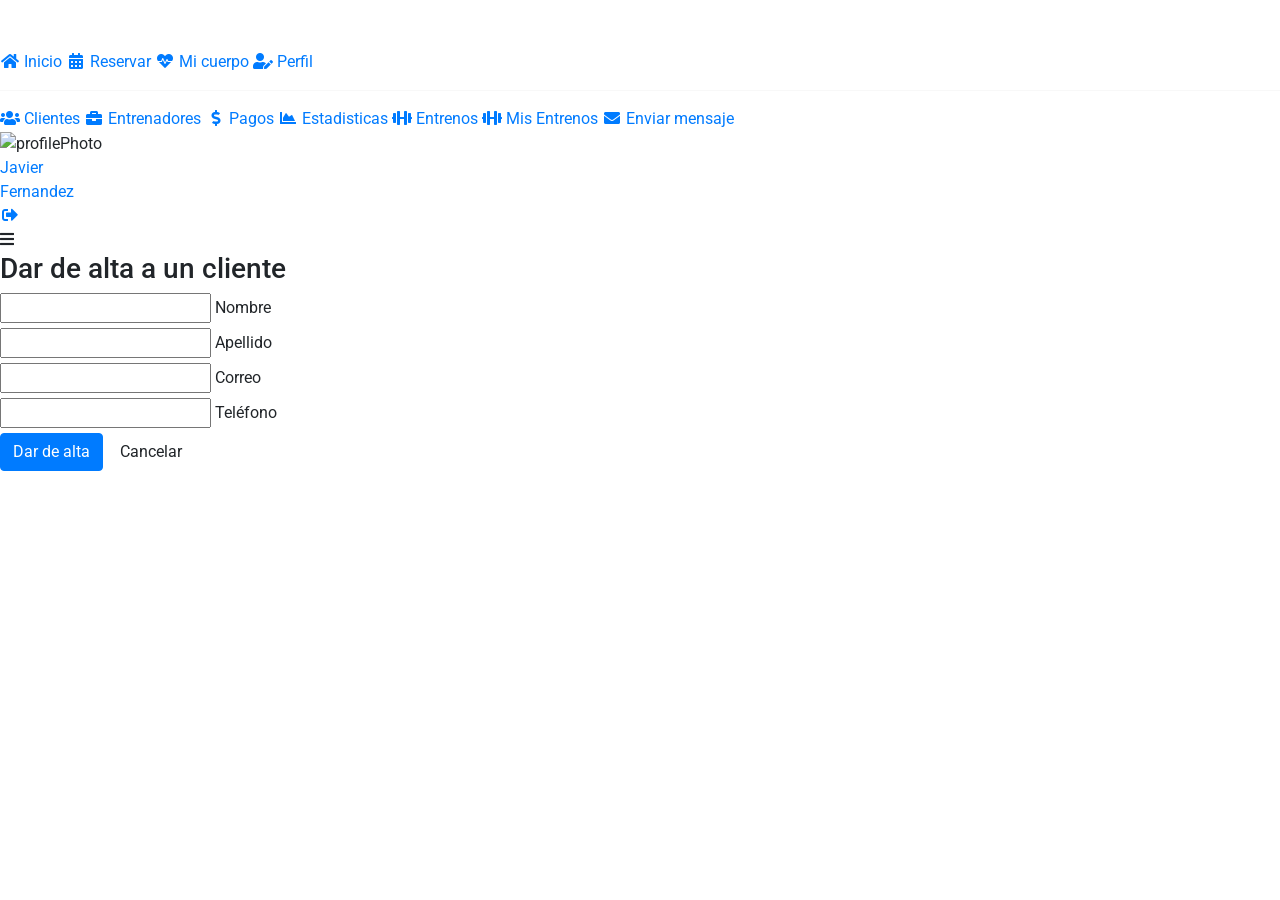
==== alta.html @ c3f1c6c3 "Add files via upload" ====
<!DOCTYPE html>
<html lang="en">
<head>
	<meta charset="UTF-8">
	<meta name="viewport" content="width=device-width, initial-scale=1.0">
	<link href="https://cdn.jsdelivr.net/npm/bootstrap@5.0.1/dist/css/bootstrap.min.css" rel="stylesheet" integrity="sha384-+0n0xVW2eSR5OomGNYDnhzAbDsOXxcvSN1TPprVMTNDbiYZCxYbOOl7+AMvyTG2x" crossorigin="anonymous">
	<link rel="stylesheet" href="https://maxcdn.bootstrapcdn.com/bootstrap/4.5.2/css/bootstrap.min.css">
	<!-- <link rel="stylesheet" href="https://cdnjs.cloudflare.com/ajax/libs/font-awesome/4.7.0/css/font-awesome.min.css"> -->
	<link rel="preconnect" href="https://fonts.gstatic.com">
	<link href="https://fonts.googleapis.com/css2?family=Poppins&display=swap" rel="stylesheet">
	<link href='https://fonts.googleapis.com/css?family=Roboto' rel='stylesheet'>
	<link rel="stylesheet" href="https://use.fontawesome.com/releases/v5.15.0/css/all.css">
	<link href="../css/alta.css" rel="stylesheet" type="text/css">
	<title>Plantilla</title>
</head>
<body>


			<div class="sidebar" id="sidebar">
				<div class="img-container"> 
					<img src="logo.svg" width="50" height="50" alt="Logo"> 
				</div>
				<nav class="menu" id="lista"> 
					<a href="#" class="link active">
						<i class="fas fa-home fa-fw"></i>
						<span>Inicio</span>
					</a> 
					<a href="#" class="link">
						<i class="fas fa-calendar-alt fa-fw"></i>
						<span>Reservar</span>
					</a> 
					<a href="#" class="link ">
						<i class="fas fa-heartbeat fa-fw"></i>
						<span>Mi cuerpo</span>
					</a> 
					<a href="#" class="link ">
						<i class="fas fa-user-edit fa-fw"></i>
						<span>Perfil</span>
					</a>
					<hr class="divider"> 
					<a href="#" class="link">
						<i class="fas fa-users fa-fw"></i>
						<span>Clientes</span>
					</a> 
					<a href="#" class="link ">
						<i class="fas fa-briefcase fa-fw"></i>
						<span>Entrenadores</span>
					</a> 
					<a href="#" class="link ">
						<i class="fas fa-dollar-sign fa-fw"></i>
						<span>Pagos</span>
					</a> 
					<a href="#" class="link">
						<i class="fas fa-chart-area fa-fw"></i>
						<span>Estadisticas</span>
					</a> 
					<a href="#" class="link ">
						<i class="fas fa-dumbbell fa-fw"></i>
						<span>Entrenos</span>
					</a> 
					<a href="#" class="link">
						<i class="fas fa-dumbbell fa-fw"></i>
						<span> Mis Entrenos</span>
					</a> 
					<a href="#" class="link">
						<i class="fas fa-envelope fa-fw"></i>
						<span>Enviar mensaje</span>
					</a> 
				</nav>

			<div class="profile">
				<div class="photo">
					<img src="../images/default.png" alt="profilePhoto" class="profile-photo"> 
				</div>
				<div class="full-name">
					<div class="name">
						<a href="#" class="link">Javier</a> 
					</div>
					<div class="surname">
						<a href="#" class="link">Fernandez</a> 
					</div>
				</div>
				<div class="exit">
						<a href="#" class="link">
                     		<i class="fas fa-sign-out-alt fa-fw" ></i>
                		</a>					
				</div>
			</div>

			</div>
			<div class="all-content">
				<div class="burger" id="bar">
					<i class="fas fa-bars" onclick="barClick()" id="bar"></i>	
				</div>
				<div class="content ">
					<div class="wrapper">
						 <h3 class="title">Dar de alta a un cliente</h3>
			               <form>
			                  <div class="input-container">
			                     <div class="input-box field-outlined">
			                        <input type="text" class="input" required>
			                        <label for="" class="label">Nombre</label>
			                     </div>
			                     <div class="input-box field-outlined">
			                        <input type="text" class="input" required>
			                        <label for="" class="label">Apellido</label>
			                     </div>
			                     <div class="input-box field-outlined">
			                        <input type="text" class="input" required>
			                        <label for="" class="label">Correo</label>
			                     </div>
			                     <div class="input-box field-outlined">
			                        <input type="text" class="input" required>
			                        <label for="" class="label">Teléfono</label>
			                     </div>
			                  </div>
								<div>
									<button class="btn btn-primary">Dar de alta</button>
									<button class="btn btn-cancel ">Cancelar</button>
								</div>
			               </form>
					</div>
				</div>
			</div>







		<script src="https://ajax.googleapis.com/ajax/libs/jquery/3.5.1/jquery.min.js"></script>
	<script src="https://cdnjs.cloudflare.com/ajax/libs/popper.js/1.12.9/umd/popper.min.js" integrity="sha384-ApNbgh9B+Y1QKtv3Rn7W3mgPxhU9K/ScQsAP7hUibX39j7fakFPskvXusvfa0b4Q" crossorigin="anonymous"></script>
	<script src="https://maxcdn.bootstrapcdn.com/bootstrap/4.0.0/js/bootstrap.min.js" integrity="sha384-JZR6Spejh4U02d8jOt6vLEHfe/JQGiRRSQQxSfFWpi1MquVdAyjUar5+76PVCmYl" crossorigin="anonymous"></script>

	<script>

		function barClick(){
			var sidebar = document.getElementById("sidebar");
			var barButton = document.getElementById("bar");
			
			if(barButton.classList.contains("hidden-bar")){
				sidebar.style.display = 'none';
				barButton.style.marginLeft = "0px";
				barButton.classList.remove("hidden-bar");
			}else{
				sidebar.style.display = 'block';
				barButton.style.marginLeft = "245px";
				barButton.classList.add("hidden-bar");
			}
		}

	</script>

</body>
</html>
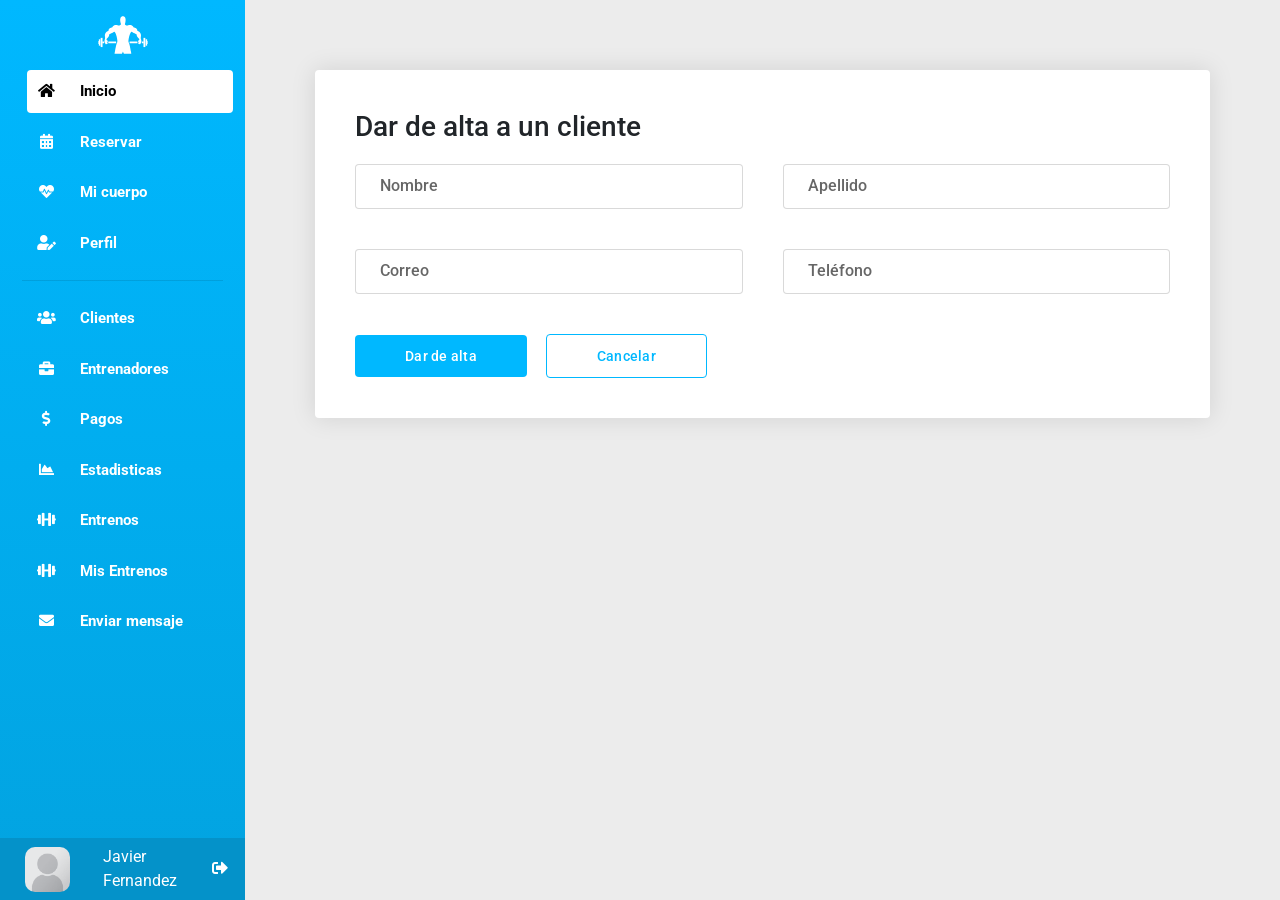
==== commit e1a787ea: "Update alta.html" ====
--- a/alta.html
+++ b/alta.html
@@ -10,7 +10,7 @@
 	<link href="https://fonts.googleapis.com/css2?family=Poppins&display=swap" rel="stylesheet">
 	<link href='https://fonts.googleapis.com/css?family=Roboto' rel='stylesheet'>
 	<link rel="stylesheet" href="https://use.fontawesome.com/releases/v5.15.0/css/all.css">
-	<link href="../css/alta.css" rel="stylesheet" type="text/css">
+	<link href="alta.css" rel="stylesheet" type="text/css">
 	<title>Plantilla</title>
 </head>
 <body>
@@ -70,7 +70,7 @@
 
 			<div class="profile">
 				<div class="photo">
-					<img src="../images/default.png" alt="profilePhoto" class="profile-photo"> 
+					<img src="default.png" alt="profilePhoto" class="profile-photo"> 
 				</div>
 				<div class="full-name">
 					<div class="name">
@@ -153,4 +153,4 @@
 	</script>
 
 </body>
-</html>+</html>
--- a/alta.css
+++ b/alta.css
@@ -0,0 +1,313 @@
+  body {
+    background: #ececec;
+    font-family: 'Roboto', 'sans-serif;' !important;
+  } 
+
+
+.sidebar {
+    width: 245px;
+    height: 100%;
+    position:fixed;
+    padding: 0;
+    background: linear-gradient(#00b8ff, #02a3e0);
+    overflow-y: auto;
+  }
+
+  .sidebar .menu{
+    font-size: 15px;
+    font-weight: bold;
+    padding: 0 0.75rem;
+    margin-top: 10px;
+    margin-bottom: 100px;
+  } 
+
+
+  .sidebar .menu .link {
+    display: block;
+    padding: 10px;
+    margin-left: 15px;
+    margin-top: 8px;
+    text-decoration: none;
+    color: #fff;
+    transition: background .3s;
+  }
+
+
+  .sidebar .menu .link:hover {
+    background: rgb(0,167,232,0.8);
+    border-radius: 4px;
+  }
+
+  .sidebar .menu .link:active{
+    color: rgb(255,255,255,0.7);
+    border-radius: 4px;
+  }
+
+  .sidebar .menu .link i {
+    margin-right: 20px;
+  }
+
+  .link{
+    color: white;
+  }
+
+  .active {
+    background-color: #fff;
+    color: #000 !important;
+    border-radius: 4px;
+  }
+
+  .divider{
+    color: #fff;
+    opacity: 1;
+    margin-left: 10px;
+    margin-right: 10px;
+  }
+
+  .img-container {
+    text-align: center;
+    margin-top: 10px;
+  }
+
+  .profile{
+    background: #0492c9;
+    position: fixed;
+    width:inherit;
+    bottom: 0;
+    padding: 7px 15px;
+    display: flex;
+    align-items: center;
+    justify-content: space-between;
+  }
+
+  .profile .photo{
+    margin-left: 10px;
+  }
+
+
+  .profile .photo img{
+      height: 45px;
+      width: 45px;
+      object-fit: cover;
+      border-radius: 10px;
+  }
+
+  .full-name{
+    max-width: 90px;
+  }
+
+ .content{
+  margin: 70px;
+}
+
+  .all-content{
+    position: absolute;
+    height: 100%;
+    width: calc(100% - 245px);
+    left: 245px;
+  }
+
+.sidebar-responsive{
+  background: #00b8ff;
+  width: 100%;
+  height: 50px;
+  display: none;
+  align-items: center;
+  position: absolute;
+  top: 100px;
+}
+
+.burger{
+  background: #00b8ff;
+  height: 50px;
+  display: none;
+}
+
+.burger i{
+  margin-left: 10px;
+  margin-top: 15px;
+  color: white;
+  cursor: pointer;
+}
+
+  
+
+.box {
+  display: flex;
+  align-items: center;
+  background: red;
+}
+
+.box div {
+  width: 100px;
+  height: 100px;
+}
+
+
+/***************************************************************************************/
+
+  .wrapper{
+    background: #fff;
+    padding-bottom: 30px;
+    border-radius: 4px;
+    padding: 40px;
+    -webkit-box-shadow: 0px 0px 24px 1px rgba(0,0,0,0.1); 
+    box-shadow: 0px 0px 24px 1px rgba(0,0,0,0.1);
+  }
+
+
+   /* MATERIAL DESIGN INPUT */
+
+
+ .field-outlined {
+  position: relative;
+}
+
+  .input {
+    width: 100%;
+    height: 45px;
+    font-size: 16px;
+    font-weight: 500;
+    color: rgba(0, 0, 0, 0.87);
+    outline: none;
+    padding: 0 16px;
+    border-radius: 4px;
+    border: 1px solid rgba(0, 0, 0, 0.15);
+  }
+
+  .label {
+    font-size: 16px;
+    font-weight: 500;
+    color: rgba(0, 0, 0, 0.6);
+    pointer-events: none;
+    transition: 0.2s cubic-bezier(0.4, 0, 0.2, 1);
+    position: absolute;
+    top: 10px;
+    left: 25px;
+  }
+
+  
+ .input:focus ~ .label, .input:valid ~ .label , 
+ .input-textarea:focus ~ .label, .input-textarea:valid ~ .label{
+    background: #ffffff;
+    top: -8px;
+    left: 25px;
+    font-size: 12px;
+    padding: 0 8px;
+  }
+
+  .input:hover , .input-textarea:hover {
+    border-color: rgba(0, 0, 0, 0.42);
+  }
+
+  .input:focus , .input-textarea:focus {
+  /*border: 2px solid #1a73e8;*/
+    border: 2px solid #00b8ff;
+  }
+
+  .input:focus ~ .label , 
+  .input-textarea:focus ~ .label {
+   /* color: #1a73e8; */
+    color: #00b8ff;
+  }
+
+
+  /************************************************************/
+
+  .input-container{
+    display: flex;
+    flex-wrap: wrap;
+    justify-content: space-between;
+    margin: 20px 0 0;
+  }
+
+  .input-box{
+    margin-bottom: 40px; 
+    width: calc(100% / 2 - 20px);
+  }
+
+  .btn{
+          cursor: pointer;
+          border: none;
+          white-space: normal;
+          letter-spacing: .25px;
+          font-weight: 500;
+          font-size: 14px;
+          padding: 11px 50px;
+          border-radius: 4px;
+          line-height: 20px;
+          min-width: 88px;
+          transition: .25s;
+          color: #fff;
+          margin-right: 15px;
+  }
+    .btn-primary{
+    background-color: #1a73e8;
+    background-color: #00b8ff;
+    color: #fff;
+  }
+
+  .btn-primary:hover{
+    box-shadow: 0 1px 1px 0 rgb(66,133,244, .8),
+                0 1px 3px 1px rgb(66,133,244, .5);
+    background-color: #287ae6;
+    }
+
+  .btn-cancel{
+    background-color: #fff;
+    border: 1px solid #00b8ff;
+    color: #00b8ff;
+  }
+
+
+  .btn-cancel:hover{
+    background-color: rgb(0,0,0, .05);
+    text-decoration: none;
+    color: #00b8ff;
+  }
+
+
+@media screen and (max-width:810px){
+
+  .title{
+    font-size: 16px;
+  }
+
+
+   .input-box{
+      margin-bottom: 20px;
+      width: 100%;
+    }
+ }
+
+
+
+
+ @media screen and (max-width:632px) {
+      .sidebar{
+        z-index: 1;
+        -webkit-box-shadow: 11px 0px 13px 2px rgba(0,0,0,0.20); 
+        box-shadow: 11px 0px 13px 2px rgba(0,0,0,0.20);
+        display: none;
+      }
+
+      .burger{
+        display: block;
+      }
+
+      .all-content{
+        width: calc(100% - 0px);
+        left: 0px;
+      }
+
+      .content{
+        margin: 30px;
+        margin-top: 45px;
+    }
+
+    .btn{
+        width: 100%;
+        margin-bottom: 20px;
+    }
+
+ }
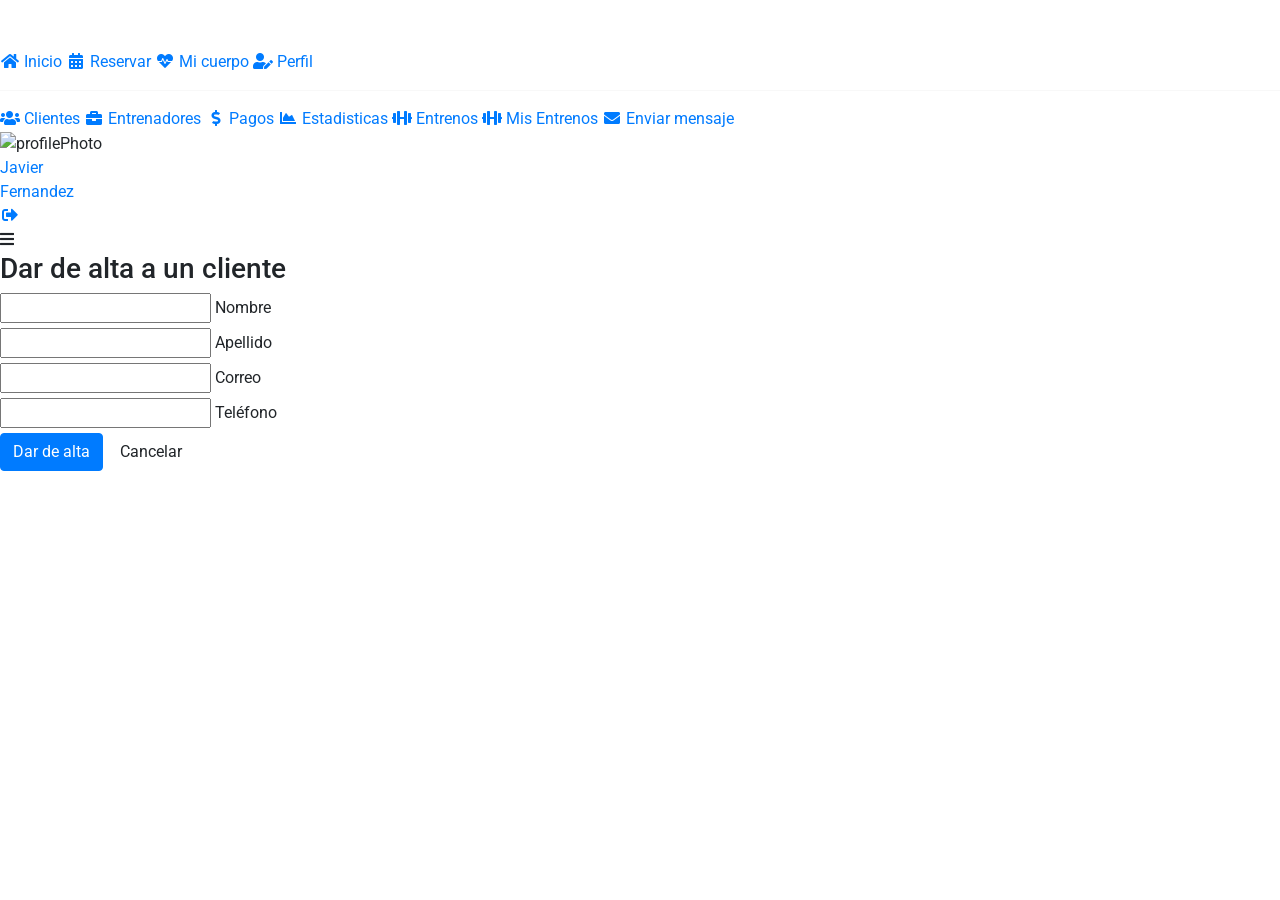
==== commit 981ab69e: "Add files via upload" ====
--- a/alta.html
+++ b/alta.html
@@ -10,7 +10,7 @@
 	<link href="https://fonts.googleapis.com/css2?family=Poppins&display=swap" rel="stylesheet">
 	<link href='https://fonts.googleapis.com/css?family=Roboto' rel='stylesheet'>
 	<link rel="stylesheet" href="https://use.fontawesome.com/releases/v5.15.0/css/all.css">
-	<link href="alta.css" rel="stylesheet" type="text/css">
+	<link href="../css/alta.css" rel="stylesheet" type="text/css">
 	<title>Plantilla</title>
 </head>
 <body>
@@ -70,7 +70,7 @@
 
 			<div class="profile">
 				<div class="photo">
-					<img src="default.png" alt="profilePhoto" class="profile-photo"> 
+					<img src="../images/default.png" alt="profilePhoto" class="profile-photo"> 
 				</div>
 				<div class="full-name">
 					<div class="name">
@@ -114,7 +114,7 @@
 			                        <label for="" class="label">Teléfono</label>
 			                     </div>
 			                  </div>
-								<div>
+								<div class="btn-container">
 									<button class="btn btn-primary">Dar de alta</button>
 									<button class="btn btn-cancel ">Cancelar</button>
 								</div>
@@ -153,4 +153,4 @@
 	</script>
 
 </body>
-</html>
+</html>
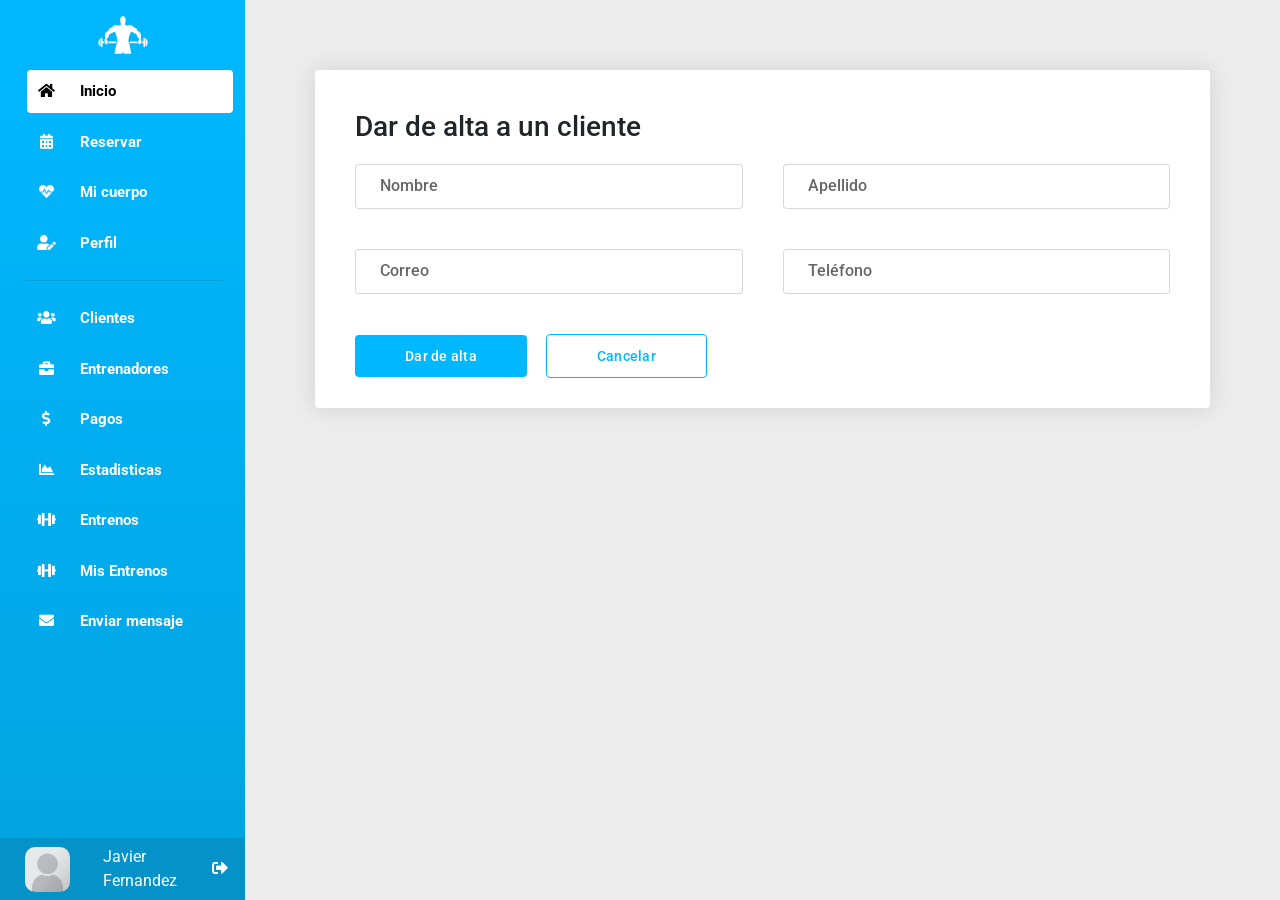
==== commit eb7913c3: "Update alta.html" ====
--- a/alta.html
+++ b/alta.html
@@ -10,7 +10,7 @@
 	<link href="https://fonts.googleapis.com/css2?family=Poppins&display=swap" rel="stylesheet">
 	<link href='https://fonts.googleapis.com/css?family=Roboto' rel='stylesheet'>
 	<link rel="stylesheet" href="https://use.fontawesome.com/releases/v5.15.0/css/all.css">
-	<link href="../css/alta.css" rel="stylesheet" type="text/css">
+	<link href="alta.css" rel="stylesheet" type="text/css">
 	<title>Plantilla</title>
 </head>
 <body>
@@ -70,7 +70,7 @@
 
 			<div class="profile">
 				<div class="photo">
-					<img src="../images/default.png" alt="profilePhoto" class="profile-photo"> 
+					<img src="default.png" alt="profilePhoto" class="profile-photo"> 
 				</div>
 				<div class="full-name">
 					<div class="name">
@@ -153,4 +153,4 @@
 	</script>
 
 </body>
-</html>+</html>
--- a/alta.css
+++ b/alta.css
@@ -0,0 +1,323 @@
+  body {
+    background: #ececec;
+    font-family: 'Roboto', 'sans-serif;' !important;
+  } 
+
+
+.sidebar {
+    width: 245px;
+    height: 100%;
+    position:fixed;
+    padding: 0;
+    background: linear-gradient(#00b8ff, #02a3e0);
+    overflow-y: auto;
+  }
+
+  .sidebar .menu{
+    font-size: 15px;
+    font-weight: bold;
+    padding: 0 0.75rem;
+    margin-top: 10px;
+    margin-bottom: 100px;
+  } 
+
+
+  .sidebar .menu .link {
+    display: block;
+    padding: 10px;
+    margin-left: 15px;
+    margin-top: 8px;
+    text-decoration: none;
+    color: #fff;
+    transition: background .3s;
+  }
+
+
+  .sidebar .menu .link:hover {
+    background: rgb(0,167,232,0.8);
+    border-radius: 4px;
+  }
+
+  .sidebar .menu .link:active{
+    color: rgb(255,255,255,0.7);
+    border-radius: 4px;
+  }
+
+  .sidebar .menu .link i {
+    margin-right: 20px;
+  }
+
+  .link{
+    color: white;
+  }
+
+  .active {
+    background-color: #fff;
+    color: #000 !important;
+    border-radius: 4px;
+  }
+
+  .divider{
+    color: #fff;
+    opacity: 1;
+    margin-left: 10px;
+    margin-right: 10px;
+  }
+
+  .img-container {
+    text-align: center;
+    margin-top: 10px;
+  }
+
+  .profile{
+    background: #0492c9;
+    position: fixed;
+    width:inherit;
+    bottom: 0;
+    padding: 7px 15px;
+    display: flex;
+    align-items: center;
+    justify-content: space-between;
+  }
+
+  .profile .photo{
+    margin-left: 10px;
+  }
+
+
+  .profile .photo img{
+      height: 45px;
+      width: 45px;
+      object-fit: cover;
+      border-radius: 10px;
+  }
+
+  .full-name{
+    max-width: 90px;
+  }
+
+ .content{
+  margin: 70px;
+}
+
+  .all-content{
+    position: absolute;
+    height: 100%;
+    width: calc(100% - 245px);
+    left: 245px;
+  }
+
+.sidebar-responsive{
+  background: #00b8ff;
+  width: 100%;
+  height: 50px;
+  display: none;
+  align-items: center;
+  position: absolute;
+  top: 100px;
+}
+
+.burger{
+  background: #00b8ff;
+  height: 50px;
+  display: none;
+}
+
+.burger i{
+  margin-left: 10px;
+  margin-top: 15px;
+  color: white;
+  cursor: pointer;
+}
+
+  
+
+.box {
+  display: flex;
+  align-items: center;
+  background: red;
+}
+
+.box div {
+  width: 100px;
+  height: 100px;
+}
+
+
+/***************************************************************************************/
+
+  .wrapper{
+    background: #fff;
+    border-radius: 4px;
+    padding: 40px;
+    -webkit-box-shadow: 0px 0px 24px 1px rgba(0,0,0,0.1); 
+    box-shadow: 0px 0px 24px 1px rgba(0,0,0,0.1);
+    padding: 40px 40px 10px;
+  }
+
+
+   /* MATERIAL DESIGN INPUT */
+
+
+ .field-outlined {
+  position: relative;
+}
+
+  .input {
+    width: 100%;
+    height: 45px;
+    font-size: 16px;
+    font-weight: 500;
+    color: rgba(0, 0, 0, 0.87);
+    outline: none;
+    padding: 0 16px;
+    border-radius: 4px;
+    border: 1px solid rgba(0, 0, 0, 0.15);
+  }
+
+  .label {
+    font-size: 16px;
+    font-weight: 500;
+    color: rgba(0, 0, 0, 0.6);
+    pointer-events: none;
+    transition: 0.2s cubic-bezier(0.4, 0, 0.2, 1);
+    position: absolute;
+    top: 10px;
+    left: 25px;
+  }
+
+  
+ .input:focus ~ .label, .input:valid ~ .label , 
+ .input-textarea:focus ~ .label, .input-textarea:valid ~ .label{
+    background: #ffffff;
+    top: -8px;
+    left: 25px;
+    font-size: 12px;
+    padding: 0 8px;
+  }
+
+  .input:hover , .input-textarea:hover {
+    border-color: rgba(0, 0, 0, 0.42);
+  }
+
+  .input:focus , .input-textarea:focus {
+  /*border: 2px solid #1a73e8;*/
+    border: 2px solid #00b8ff;
+  }
+
+  .input:focus ~ .label , 
+  .input-textarea:focus ~ .label {
+   /* color: #1a73e8; */
+    color: #00b8ff;
+  }
+
+
+  /************************************************************/
+
+  .input-container{
+    display: flex;
+    flex-wrap: wrap;
+    justify-content: space-between;
+    margin: 20px 0 0;
+  }
+
+  .input-box{
+    margin-bottom: 40px; 
+    width: calc(100% / 2 - 20px);
+  }
+
+  .btn{
+          cursor: pointer;
+          border: none;
+          white-space: normal;
+          letter-spacing: .25px;
+          font-weight: 500;
+          font-size: 14px;
+          padding: 11px 50px;
+          border-radius: 4px;
+          line-height: 20px;
+          min-width: 88px;
+          transition: .25s;
+          color: #fff;
+          margin-right: 15px;
+  }
+    .btn-primary{
+    background-color: #1a73e8;
+    background-color: #00b8ff;
+    color: #fff;
+  }
+
+  .btn-primary:hover{
+    box-shadow: 0 1px 1px 0 rgb(66,133,244, .8),
+                0 1px 3px 1px rgb(66,133,244, .5);
+    background-color: #287ae6;
+    }
+
+  .btn-cancel{
+    background-color: #fff;
+    border: 1px solid #00b8ff;
+    color: #00b8ff;
+  }
+
+
+  .btn-cancel:hover{
+    background-color: rgb(0,0,0, .05);
+    text-decoration: none;
+    color: #00b8ff;
+  }
+
+  .btn-container{
+    margin-bottom: 20px;
+  }
+
+
+@media screen and (max-width:827px){
+
+  .title{
+    font-size: 16px;
+  }
+
+
+   .input-box{
+      margin-bottom: 20px;
+      width: 100%;
+    }
+
+    .btn{
+        width: 100%;
+        margin-bottom: 20px;
+    }
+
+    .btn-container{
+      margin-bottom: 0;
+    }
+ }
+
+
+
+
+ @media screen and (max-width:632px) {
+      .sidebar{
+        z-index: 1;
+        -webkit-box-shadow: 11px 0px 13px 2px rgba(0,0,0,0.20); 
+        box-shadow: 11px 0px 13px 2px rgba(0,0,0,0.20);
+        display: none;
+      }
+
+      .burger{
+        display: block;
+      }
+
+      .all-content{
+        width: calc(100% - 0px);
+        left: 0px;
+      }
+
+      .content{
+        margin: 30px;
+        margin-top: 45px;
+    }
+
+
+
+ }
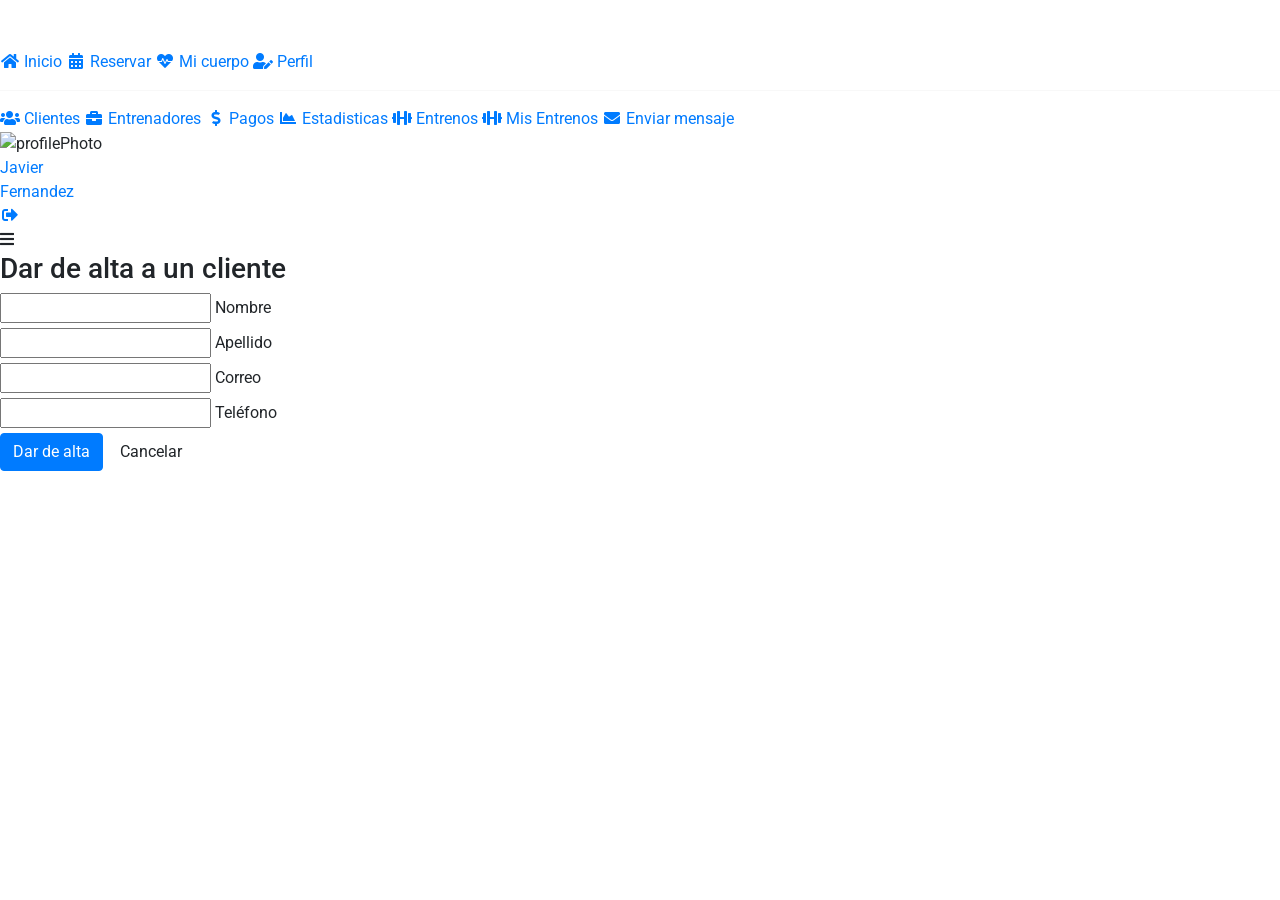
==== commit 26c65445: "Add files via upload" ====
--- a/alta.html
+++ b/alta.html
@@ -10,7 +10,7 @@
 	<link href="https://fonts.googleapis.com/css2?family=Poppins&display=swap" rel="stylesheet">
 	<link href='https://fonts.googleapis.com/css?family=Roboto' rel='stylesheet'>
 	<link rel="stylesheet" href="https://use.fontawesome.com/releases/v5.15.0/css/all.css">
-	<link href="alta.css" rel="stylesheet" type="text/css">
+	<link href="../css/alta.css" rel="stylesheet" type="text/css">
 	<title>Plantilla</title>
 </head>
 <body>
@@ -70,7 +70,7 @@
 
 			<div class="profile">
 				<div class="photo">
-					<img src="default.png" alt="profilePhoto" class="profile-photo"> 
+					<img src="../images/default.png" alt="profilePhoto" class="profile-photo"> 
 				</div>
 				<div class="full-name">
 					<div class="name">
@@ -114,7 +114,7 @@
 			                        <label for="" class="label">Teléfono</label>
 			                     </div>
 			                  </div>
-								<div class="btn-container">
+								<div>
 									<button class="btn btn-primary">Dar de alta</button>
 									<button class="btn btn-cancel ">Cancelar</button>
 								</div>
@@ -153,4 +153,4 @@
 	</script>
 
 </body>
-</html>
+</html>
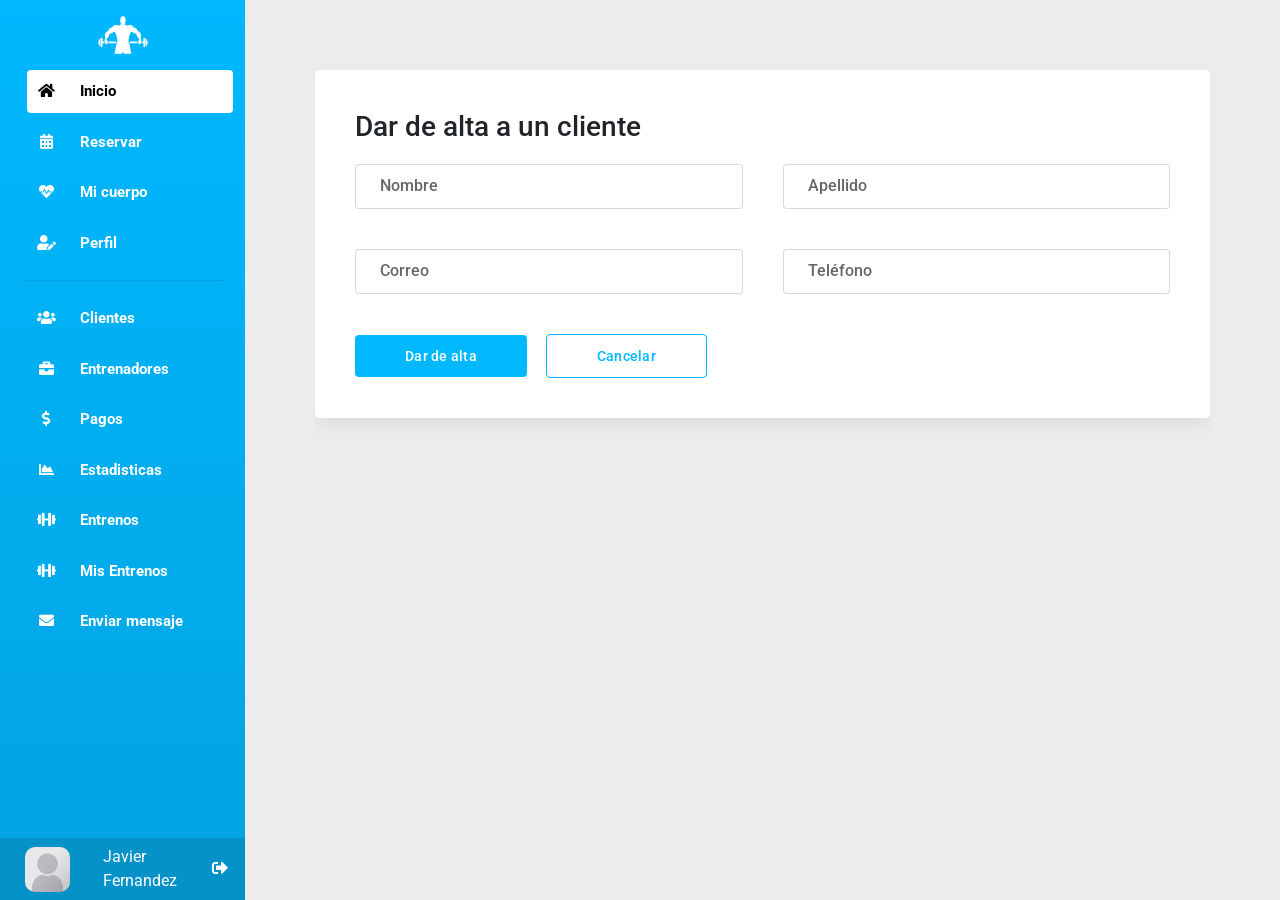
==== commit fede90ef: "Update alta.html" ====
--- a/alta.html
+++ b/alta.html
@@ -10,7 +10,7 @@
 	<link href="https://fonts.googleapis.com/css2?family=Poppins&display=swap" rel="stylesheet">
 	<link href='https://fonts.googleapis.com/css?family=Roboto' rel='stylesheet'>
 	<link rel="stylesheet" href="https://use.fontawesome.com/releases/v5.15.0/css/all.css">
-	<link href="../css/alta.css" rel="stylesheet" type="text/css">
+	<link href="alta.css" rel="stylesheet" type="text/css">
 	<title>Plantilla</title>
 </head>
 <body>
@@ -70,7 +70,7 @@
 
 			<div class="profile">
 				<div class="photo">
-					<img src="../images/default.png" alt="profilePhoto" class="profile-photo"> 
+					<img src="default.png" alt="profilePhoto" class="profile-photo"> 
 				</div>
 				<div class="full-name">
 					<div class="name">
@@ -153,4 +153,4 @@
 	</script>
 
 </body>
-</html>+</html>
--- a/alta.css
+++ b/alta.css
@@ -0,0 +1,317 @@
+  body {
+    background: #ececec;
+    font-family: 'Roboto', 'sans-serif;' !important;
+  } 
+
+
+.sidebar {
+    width: 245px;
+    height: 100%;
+    position:fixed;
+    padding: 0;
+    background: linear-gradient(#00b8ff, #02a3e0);
+    overflow-y: auto;
+  }
+
+  .sidebar .menu{
+    font-size: 15px;
+    font-weight: bold;
+    padding: 0 0.75rem;
+    margin-top: 10px;
+    margin-bottom: 100px;
+  } 
+
+
+  .sidebar .menu .link {
+    display: block;
+    padding: 10px;
+    margin-left: 15px;
+    margin-top: 8px;
+    text-decoration: none;
+    color: #fff;
+    transition: background .3s;
+  }
+
+
+  .sidebar .menu .link:hover {
+    background: rgb(0,167,232,0.8);
+    border-radius: 4px;
+  }
+
+  .sidebar .menu .link:active{
+    color: rgb(255,255,255,0.7);
+    border-radius: 4px;
+  }
+
+  .sidebar .menu .link i {
+    margin-right: 20px;
+  }
+
+  .link{
+    color: white;
+  }
+
+  .active {
+    background-color: #fff;
+    color: #000 !important;
+    border-radius: 4px;
+  }
+
+  .divider{
+    color: #fff;
+    opacity: 1;
+    margin-left: 10px;
+    margin-right: 10px;
+  }
+
+  .img-container {
+    text-align: center;
+    margin-top: 10px;
+  }
+
+  .profile{
+    background: #0492c9;
+    position: fixed;
+    width:inherit;
+    bottom: 0;
+    padding: 7px 15px;
+    display: flex;
+    align-items: center;
+    justify-content: space-between;
+  }
+
+  .profile .photo{
+    margin-left: 10px;
+  }
+
+
+  .profile .photo img{
+      height: 45px;
+      width: 45px;
+      object-fit: cover;
+      border-radius: 10px;
+  }
+
+  .full-name{
+    max-width: 90px;
+  }
+
+ .content{
+  margin: 70px;
+  overflow-y: auto;
+}
+
+  .all-content{
+    position: absolute;
+    height: 100%;
+    width: calc(100% - 245px);
+    left: 245px;
+  }
+
+.sidebar-responsive{
+  background: #00b8ff;
+  width: 100%;
+  height: 50px;
+  display: none;
+  align-items: center;
+  position: absolute;
+  top: 100px;
+}
+
+.burger{
+  background: #00b8ff;
+  height: 50px;
+  display: none;
+}
+
+.burger i{
+  margin-left: 10px;
+  margin-top: 15px;
+  color: white;
+  cursor: pointer;
+}
+
+  
+
+.box {
+  display: flex;
+  align-items: center;
+  background: red;
+}
+
+.box div {
+  width: 100px;
+  height: 100px;
+}
+
+
+/***************************************************************************************/
+
+  .wrapper{
+    background: #fff;
+    border-radius: 4px;
+    padding: 40px;
+    -webkit-box-shadow: 0px 0px 24px 1px rgba(0,0,0,0.1); 
+    box-shadow: 0px 0px 24px 1px rgba(0,0,0,0.1);
+    margin-bottom: 50px;
+  }
+
+
+   /* MATERIAL DESIGN INPUT */
+
+
+ .field-outlined {
+  position: relative;
+}
+
+  .input {
+    width: 100%;
+    height: 45px;
+    font-size: 16px;
+    font-weight: 500;
+    color: rgba(0, 0, 0, 0.87);
+    outline: none;
+    padding: 0 16px;
+    border-radius: 4px;
+    border: 1px solid rgba(0, 0, 0, 0.15);
+  }
+
+  .label {
+    font-size: 16px;
+    font-weight: 500;
+    color: rgba(0, 0, 0, 0.6);
+    pointer-events: none;
+    transition: 0.2s cubic-bezier(0.4, 0, 0.2, 1);
+    position: absolute;
+    top: 10px;
+    left: 25px;
+  }
+
+  
+ .input:focus ~ .label, .input:valid ~ .label , 
+ .input-textarea:focus ~ .label, .input-textarea:valid ~ .label{
+    background: #ffffff;
+    top: -8px;
+    left: 25px;
+    font-size: 12px;
+    padding: 0 8px;
+  }
+
+  .input:hover , .input-textarea:hover {
+    border-color: rgba(0, 0, 0, 0.42);
+  }
+
+  .input:focus , .input-textarea:focus {
+  /*border: 2px solid #1a73e8;*/
+    border: 2px solid #00b8ff;
+  }
+
+  .input:focus ~ .label , 
+  .input-textarea:focus ~ .label {
+   /* color: #1a73e8; */
+    color: #00b8ff;
+  }
+
+
+  /************************************************************/
+
+  .input-container{
+    display: flex;
+    flex-wrap: wrap;
+    justify-content: space-between;
+    margin: 20px 0 0;
+  }
+
+  .input-box{
+    margin-bottom: 40px; 
+    width: calc(100% / 2 - 20px);
+  }
+
+  .btn{
+          cursor: pointer;
+          border: none;
+          white-space: normal;
+          letter-spacing: .25px;
+          font-weight: 500;
+          font-size: 14px;
+          padding: 11px 50px;
+          border-radius: 4px;
+          line-height: 20px;
+          min-width: 88px;
+          transition: .25s;
+          color: #fff;
+          margin-right: 15px;
+  }
+    .btn-primary{
+    background-color: #1a73e8;
+    background-color: #00b8ff;
+    color: #fff;
+  }
+
+  .btn-primary:hover{
+    box-shadow: 0 1px 1px 0 rgb(66,133,244, .8),
+                0 1px 3px 1px rgb(66,133,244, .5);
+    background-color: #287ae6;
+    }
+
+  .btn-cancel{
+    background-color: #fff;
+    border: 1px solid #00b8ff;
+    color: #00b8ff;
+  }
+
+
+  .btn-cancel:hover{
+    background-color: rgb(0,0,0, .05);
+    text-decoration: none;
+    color: #00b8ff;
+  }
+
+
+@media screen and (max-width:827px){
+
+  .title{
+    font-size: 16px;
+  }
+
+
+   .input-box{
+      margin-bottom: 20px;
+      width: 100%;
+    }
+
+    .btn{
+        width: 100%;
+        margin-bottom: 20px;
+    }
+
+ }
+
+
+
+
+ @media screen and (max-width:632px) {
+      .sidebar{
+        z-index: 1;
+        -webkit-box-shadow: 11px 0px 13px 2px rgba(0,0,0,0.20); 
+        box-shadow: 11px 0px 13px 2px rgba(0,0,0,0.20);
+        display: none;
+      }
+
+      .burger{
+        display: block;
+      }
+
+      .all-content{
+        width: calc(100% - 0px);
+        left: 0px;
+      }
+
+      .content{
+        margin: 30px;
+        margin-top: 45px;
+    }
+
+
+
+ }
